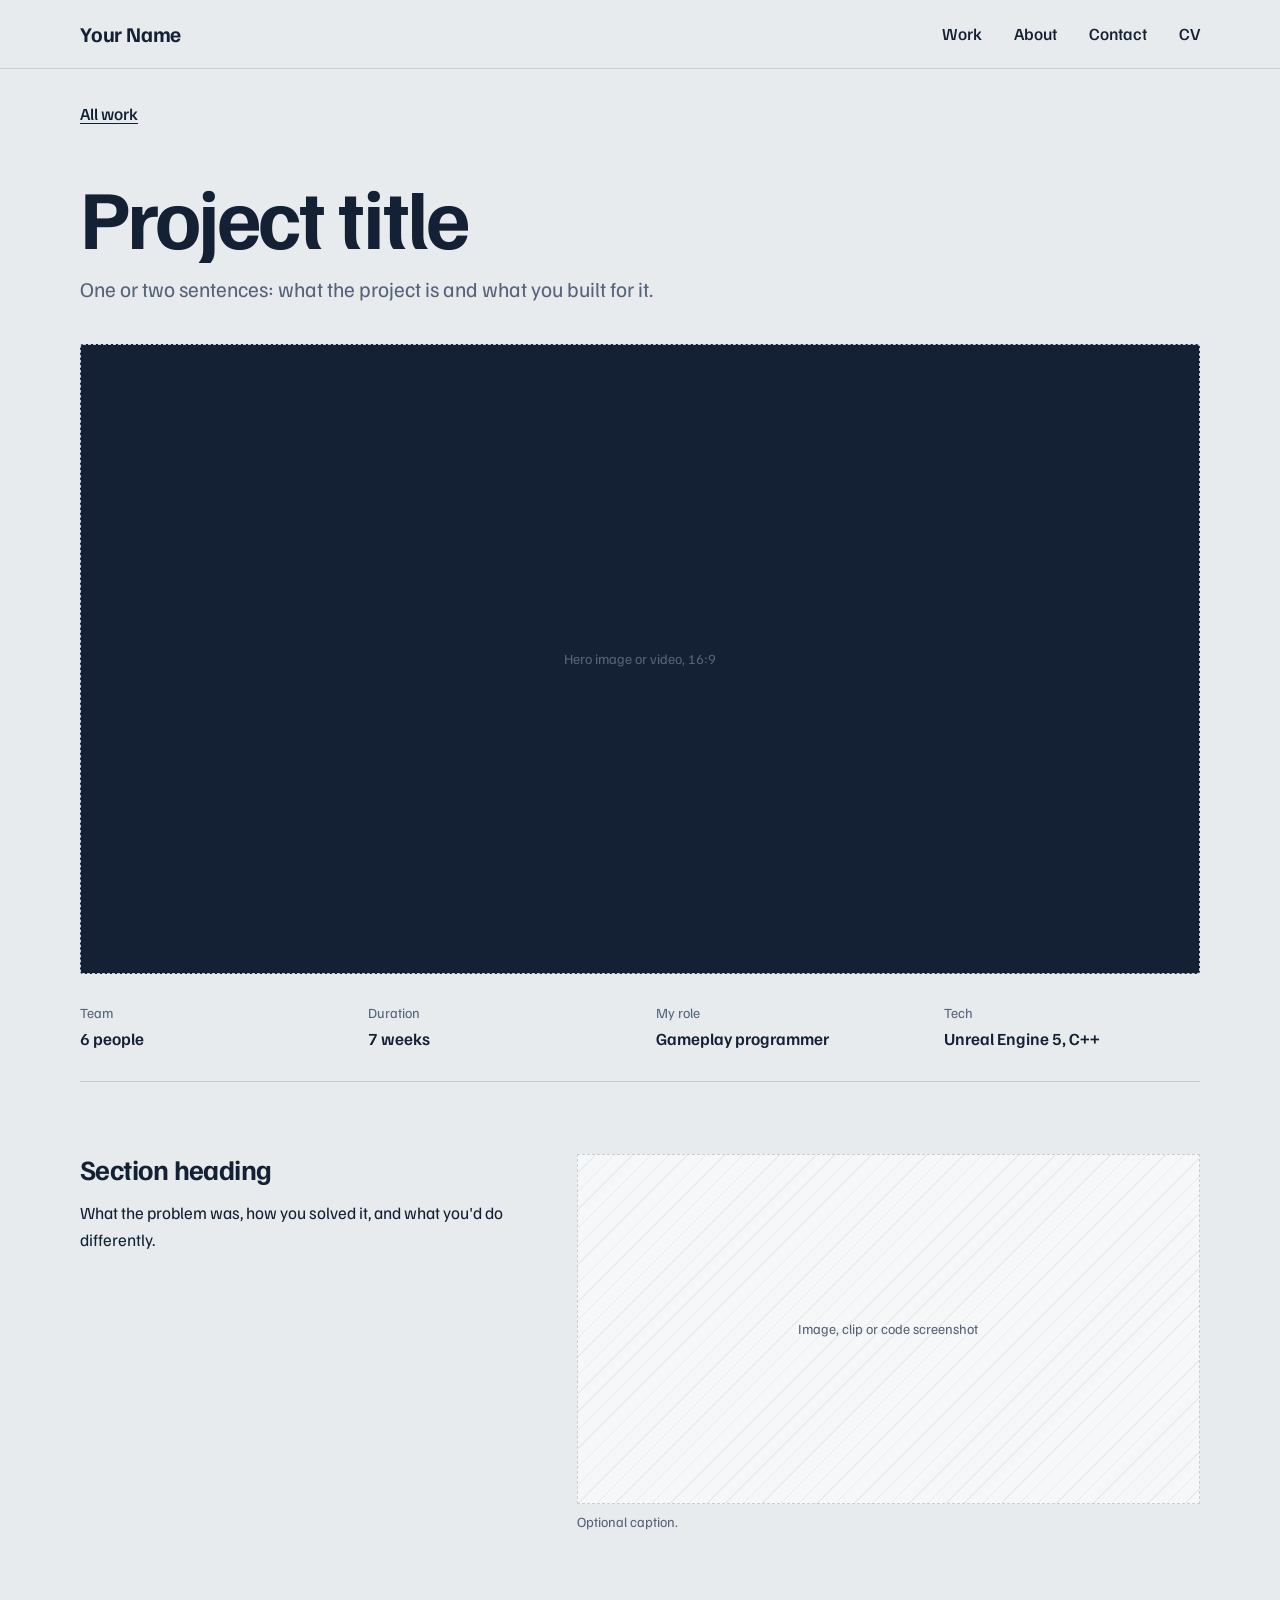
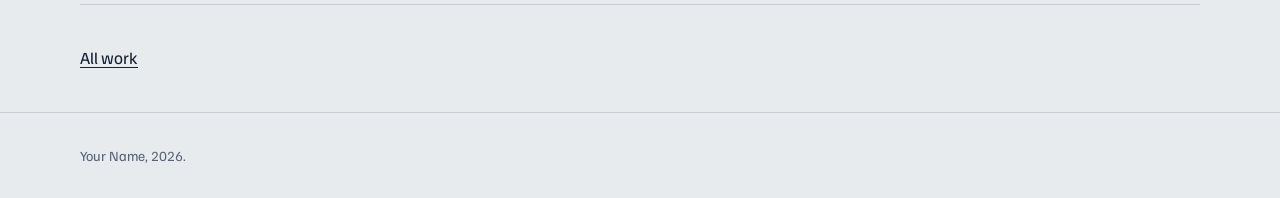
==== projects/_template.html @ 2dd71921 "Added bramble and multiverse of madness pages" ====
<!doctype html>
<html lang="en">
<head>
  <meta charset="utf-8">
  <meta name="viewport" content="width=device-width, initial-scale=1">
  <!--
    HOW TO MAKE A NEW PROJECT PAGE
    1. Copy this file and rename it, e.g. projects/my-game.html
    2. Put its images and clips in media/my-game/
    3. Fill in the text below. Keep 1 to 3 <section class="block"> sections and delete the rest.
       - class="block"       text left, media right
       - class="block flip"  media left, text right
       - class="block full"  full width (good for a video or embed)
    4. Add a card for it in index.html that links here.
  -->
  <title>Project title, Your Name</title>
  <link rel="preconnect" href="https://fonts.googleapis.com">
  <link rel="preconnect" href="https://fonts.gstatic.com" crossorigin>
  <link href="https://fonts.googleapis.com/css2?family=Familjen+Grotesk:wght@400;500;600;700&display=swap" rel="stylesheet">
  <link rel="stylesheet" href="../css/style.css">
</head>
<body>
  <header class="site-header">
    <div class="wrap">
      <a class="site-name" href="../">Your Name</a>
      <nav class="site-nav" aria-label="Main">
        <a href="../#work">Work</a>
        <a href="../#about">About</a>
        <a href="../#contact">Contact</a>
        <a href="../files/cv.pdf">CV</a>
      </nav>
    </div>
  </header>

  <main class="wrap">
    <a class="back" href="../#work">All work</a>

    <header class="project-head">
      <h1>Project title</h1>
      <p class="summary">One or two sentences: what the project is and what you built for it.</p>
    </header>

    <!-- Hero: a video (with a poster image) or just an <img class="hero-media"> -->
    <div class="hero-media media-placeholder">Hero image or video, 16:9</div>

    <dl class="facts">
      <div><dt>Team</dt><dd>6 people</dd></div>
      <div><dt>Duration</dt><dd>7 weeks</dd></div>
      <div><dt>My role</dt><dd>Gameplay programmer</dd></div>
      <div><dt>Tech</dt><dd>Unreal Engine 5, C++</dd></div>
    </dl>

    <section class="block">
      <div class="block-text">
        <h2>Section heading</h2>
        <p>What the problem was, how you solved it, and what you'd do differently.</p>
      </div>
      <div class="block-media">
        <figure>
          <div class="media-placeholder" style="aspect-ratio:16/9">Image, clip or code screenshot</div>
          <figcaption>Optional caption.</figcaption>
        </figure>
      </div>
    </section>

    <nav class="next" aria-label="More projects">
      <a href="../#work">All work</a>
    </nav>
  </main>

  <footer class="site-footer">
    <div class="wrap">Your Name, 2026.</div>
  </footer>
</body>
</html>
---- css/style.css ----
/* ==========================================================
   Portfolio stylesheet
   Colours and fonts live in :root, change them there.
   ========================================================== */

:root {
  --paper: #e7ebee;      /* page background, cool concrete */
  --surface: #f5f7f8;    /* raised panels */
  --ink: #142033;        /* text, deep navy */
  --muted: #56637a;      /* secondary text */
  --line: #c6ced7;       /* hairlines and borders */
  --select: #ff9a1f;     /* editor "selected actor" orange, outlines only */
  --select-ink: #8a4a00; /* orange dark enough to use for text */

  --font: "Familjen Grotesk", system-ui, -apple-system, "Segoe UI", sans-serif;

  --step--1: 0.875rem;
  --step-0: 1.0625rem;
  --step-1: 1.3125rem;
  --step-2: 1.75rem;
  --step-3: clamp(2rem, 4.2vw, 3rem);
  --step-4: clamp(2.6rem, 7vw, 5.25rem);

  --gutter: clamp(1rem, 4vw, 3rem);
  --max: 76rem;
}

*, *::before, *::after { box-sizing: border-box; }

html { scroll-behavior: smooth; }
@media (prefers-reduced-motion: reduce) { html { scroll-behavior: auto; } }

body {
  margin: 0;
  background: var(--paper);
  color: var(--ink);
  font-family: var(--font);
  font-size: var(--step-0);
  line-height: 1.55;
  -webkit-font-smoothing: antialiased;
}

img, video, iframe { display: block; max-width: 100%; }

a { color: inherit; text-decoration-thickness: 1px; text-underline-offset: 0.2em; }
a:hover { text-decoration-color: var(--select); }

:focus-visible {
  outline: 3px solid var(--select);
  outline-offset: 3px;
  border-radius: 2px;
}

.wrap {
  width: 100%;
  max-width: var(--max);
  margin-inline: auto;
  padding-inline: var(--gutter);
}

.skip {
  position: absolute; left: -999px; top: 0;
  background: var(--ink); color: var(--paper); padding: 0.5rem 1rem;
}
.skip:focus { left: 1rem; top: 1rem; z-index: 10; }

/* ---------- Header ---------- */

.site-header {
  border-bottom: 1px solid var(--line);
}
.site-header .wrap {
  display: flex;
  align-items: center;
  justify-content: space-between;
  gap: 1rem;
  min-height: 4.25rem;
  flex-wrap: wrap;
}
.site-name {
  font-weight: 700;
  font-size: var(--step-1);
  letter-spacing: -0.01em;
  text-decoration: none;
}
.site-nav { display: flex; gap: clamp(0.9rem, 2.5vw, 2rem); flex-wrap: wrap; }
.site-nav a { text-decoration: none; font-weight: 500; }
.site-nav a:hover { text-decoration: underline; text-decoration-color: var(--select); }

/* ---------- Buttons ---------- */

.btn {
  display: inline-flex;
  align-items: center;
  gap: 0.5rem;
  padding: 0.7rem 1.2rem;
  border: 1.5px solid var(--ink);
  border-radius: 4px;
  font-weight: 600;
  text-decoration: none;
  line-height: 1.2;
}
.btn-primary { background: var(--ink); color: var(--paper); }
.btn-primary:hover { background: #22324d; }
.btn-ghost:hover { background: var(--surface); }

/* ---------- Intro ---------- */

.intro { padding-block: clamp(3.5rem, 10vw, 7.5rem) clamp(3rem, 7vw, 5rem); }
.intro h1 {
  margin: 0 0 1.5rem;
  font-size: var(--step-4);
  line-height: 0.98;
  letter-spacing: -0.035em;
  font-weight: 700;
  max-width: 14ch;
}
.intro p {
  margin: 0 0 2rem;
  font-size: var(--step-1);
  line-height: 1.45;
  color: var(--muted);
  max-width: 38ch;
}
.intro p strong { color: var(--ink); font-weight: 600; }
.actions { display: flex; gap: 0.75rem; flex-wrap: wrap; }

/* ---------- Section headings ---------- */

.section { padding-block: clamp(3rem, 7vw, 5.5rem); }
.section + .section { border-top: 1px solid var(--line); }
.section-title {
  margin: 0 0 clamp(1.75rem, 4vw, 3rem);
  font-size: var(--step-3);
  line-height: 1.05;
  letter-spacing: -0.025em;
  font-weight: 700;
}

/* ---------- Project list ---------- */

.projects { list-style: none; margin: 0; padding: 0; display: grid; gap: clamp(2.5rem, 6vw, 4.5rem); }

.project {
  position: relative;
  display: grid;
  grid-template-columns: minmax(0, 7fr) minmax(0, 5fr);
  gap: clamp(1.25rem, 3.5vw, 3rem);
  align-items: center;
}

/* The media box gets an editor-style selection outline on hover/focus:
   an orange frame with square handles in the corners. */
.media {
  position: relative;
  aspect-ratio: 16 / 9;
  background: var(--ink);
  border-radius: 3px;
}
.media img, .media video {
  position: absolute; inset: 0;
  width: 100%; height: 100%;
  object-fit: cover;
  border-radius: 3px;
}
.media video { opacity: 0; transition: opacity 0.25s; }
.media.is-playing video { opacity: 1; }

.media::before {
  content: "";
  position: absolute;
  inset: -7px;
  border: 2px solid var(--select);
  border-radius: 2px;
  opacity: 0;
  pointer-events: none;
  z-index: 2;
  /* corner handles */
  background:
    linear-gradient(var(--select), var(--select)) top left / 9px 9px no-repeat,
    linear-gradient(var(--select), var(--select)) top right / 9px 9px no-repeat,
    linear-gradient(var(--select), var(--select)) bottom left / 9px 9px no-repeat,
    linear-gradient(var(--select), var(--select)) bottom right / 9px 9px no-repeat;
}
.project:hover .media::before,
.project:focus-within .media::before { opacity: 1; }

.project-body h3 {
  margin: 0 0 0.6rem;
  font-size: var(--step-2);
  line-height: 1.1;
  letter-spacing: -0.02em;
  font-weight: 700;
}
/* The whole card is clickable through the title link */
.project-body h3 a { text-decoration: none; }
.project-body h3 a::after { content: ""; position: absolute; inset: 0; z-index: 3; }
.project:hover h3 a { text-decoration: underline; text-decoration-color: var(--select); text-decoration-thickness: 2px; }

.meta {
  display: flex;
  flex-wrap: wrap;
  align-items: center;
  gap: 0.4rem 0.9rem;
  margin: 0 0 0.9rem;
  color: var(--muted);
  font-size: var(--step--1);
}
.kind {
  display: inline-block;
  padding: 0.12rem 0.55rem;
  border-radius: 999px;
  font-weight: 600;
  color: var(--ink);
  background: var(--surface);
  border: 1px solid var(--line);
}
.kind-professional { border-color: var(--select); color: var(--select-ink); }

.project-body p { margin: 0 0 1rem; max-width: 46ch; }

.tags { list-style: none; margin: 0; padding: 0; display: flex; flex-wrap: wrap; gap: 0.4rem; }
.tags li {
  font-size: var(--step--1);
  padding: 0.15rem 0.5rem;
  border: 1px solid var(--line);
  border-radius: 3px;
  color: var(--muted);
}

/* Placeholder cards, delete these once you have real projects */
.media-placeholder {
  display: grid; place-items: center;
  background:
    repeating-linear-gradient(135deg, transparent 0 12px, rgba(20,32,51,0.06) 12px 13px),
    var(--surface);
  border: 1px dashed var(--line);
  color: var(--muted);
  font-size: var(--step--1);
}

/* ---------- About ---------- */

.about-grid {
  display: grid;
  grid-template-columns: minmax(0, 7fr) minmax(0, 5fr);
  gap: clamp(2rem, 5vw, 4rem);
}
.about-grid p { margin: 0 0 1.1rem; max-width: 60ch; }
.about-grid .lead { font-size: var(--step-1); line-height: 1.45; }

.skills { margin: 0; display: grid; gap: 1.25rem; }
.skills dt { font-weight: 700; margin-bottom: 0.2rem; }
.skills dd { margin: 0; color: var(--muted); }

/* ---------- Contact ---------- */

.contact-list { list-style: none; margin: 0; padding: 0; display: grid; gap: 0.5rem; }
.contact-list a { font-size: var(--step-2); font-weight: 600; letter-spacing: -0.015em; }

.site-footer {
  border-top: 1px solid var(--line);
  padding-block: 2rem;
  color: var(--muted);
  font-size: var(--step--1);
}

/* ==========================================================
   Project pages
   ========================================================== */

.back { display: inline-block; margin-block: 2rem 0; font-weight: 500; }

.project-head { padding-block: clamp(1.5rem, 4vw, 3rem) clamp(1.5rem, 4vw, 2.5rem); }
.project-head h1 {
  margin: 0 0 1rem;
  font-size: var(--step-4);
  line-height: 0.98;
  letter-spacing: -0.035em;
  max-width: 16ch;
}
.project-head .summary {
  margin: 0;
  font-size: var(--step-1);
  line-height: 1.45;
  color: var(--muted);
  max-width: 50ch;
}

.hero-media {
  aspect-ratio: 16 / 9;
  width: 100%;
  background: var(--ink);
  border-radius: 3px;
  object-fit: cover;
}

.facts {
  display: grid;
  grid-template-columns: repeat(auto-fit, minmax(10rem, 1fr));
  gap: 1.25rem 2rem;
  margin: 0;
  padding-block: 1.75rem;
  border-bottom: 1px solid var(--line);
}
.facts dt { font-size: var(--step--1); color: var(--muted); margin-bottom: 0.15rem; }
.facts dd { margin: 0; font-weight: 600; }

/* A content block: text on one side, media on the other.
   Add class "flip" to put the media on the left. */
.block {
  display: grid;
  grid-template-columns: minmax(0, 5fr) minmax(0, 7fr);
  gap: clamp(1.5rem, 4vw, 3.5rem);
  align-items: start;
  padding-block: clamp(2.5rem, 6vw, 4.5rem);
}
.block + .block { border-top: 1px solid var(--line); }
.block.flip .block-text { order: 2; }
.block.full { grid-template-columns: minmax(0, 1fr); }

.block h2 {
  margin: 0 0 1rem;
  font-size: var(--step-2);
  line-height: 1.1;
  letter-spacing: -0.02em;
}
.block-text p { margin: 0 0 1rem; max-width: 58ch; }
.block-text ul { margin: 0 0 1rem; padding-left: 1.2rem; max-width: 58ch; }
.block-text li { margin-bottom: 0.5rem; }
.block-text li::marker { color: var(--select); }

.block-media { display: grid; gap: 0.75rem; }
.block-media img, .block-media video { width: 100%; border-radius: 3px; }
.block-media figure { margin: 0; }
.block-media figcaption { margin-top: 0.4rem; font-size: var(--step--1); color: var(--muted); }

.embed { position: relative; aspect-ratio: 16 / 9; width: 100%; background: var(--ink); border-radius: 3px; overflow: hidden; }
.embed iframe { position: absolute; inset: 0; width: 100%; height: 100%; border: 0; }

.next {
  display: flex; justify-content: space-between; align-items: center; gap: 1rem; flex-wrap: wrap;
  padding-block: 2.5rem;
  border-top: 1px solid var(--line);
}

/* ---------- Key-art header (a project with a logo) ---------- */
/* The h1 is the game's logo image, laid over a darkened screenshot. */

.keyart {
  position: relative;
  aspect-ratio: 21 / 9;
  margin-top: clamp(1.5rem, 4vw, 3rem);
  border-radius: 3px;
  overflow: hidden;
  background: var(--ink);
  display: grid;
  align-items: end;
}
.keyart > img.keyart-bg {
  position: absolute; inset: 0;
  width: 100%; height: 100%;
  object-fit: cover;
  object-position: 50% 15%; /* move the crop: 0% = top, 100% = bottom */
}
.keyart::after {
  content: "";
  position: absolute; inset: 0;
  background: linear-gradient(to top, rgba(8, 20, 24, 0.85) 0%, rgba(8, 20, 24, 0.35) 55%, rgba(8, 20, 24, 0.1) 100%);
}
.keyart h1 {
  position: relative;
  z-index: 1;
  margin: 0;
  padding: clamp(1rem, 4vw, 2.75rem);
}
.keyart h1 img { width: clamp(13rem, 38vw, 28rem); height: auto; }
.keyart + .project-head { padding-top: clamp(1.25rem, 3vw, 2rem); }

/* Portrait art (box covers, posters) shouldn't fill a whole column */
.block-media .portrait { max-width: 22rem; }

/* ---------- Gallery ---------- */

.gallery {
  list-style: none;
  margin: 1.5rem 0 0;
  padding: 0;
  display: grid;
  grid-template-columns: repeat(auto-fill, minmax(min(100%, 18rem), 1fr));
  gap: 0.75rem;
}
.gallery a {
  position: relative;
  display: block;
  aspect-ratio: 16 / 9;
  border-radius: 3px;
  background: var(--ink);
}
.gallery img {
  width: 100%; height: 100%;
  object-fit: cover;
  border-radius: 3px;
}
/* same selection outline as the project cards */
.gallery a::before {
  content: "";
  position: absolute;
  inset: -5px;
  border: 2px solid var(--select);
  border-radius: 2px;
  opacity: 0;
  pointer-events: none;
}
.gallery a:hover::before { opacity: 1; }
.gallery a:focus-visible { outline: none; }
.gallery a:focus-visible::before { opacity: 1; }
.gallery .media-placeholder { aspect-ratio: 16 / 9; display: grid; place-items: center; border-radius: 3px; }

/* ---------- Lightbox ---------- */

.lightbox {
  width: 100vw; height: 100vh;
  max-width: none; max-height: none;
  margin: 0; padding: 0;
  border: 0;
  background: #0c1320;
  color: #fff;
}
.lightbox::backdrop { background: transparent; }
.lightbox[open] {
  display: grid;
  grid-template-rows: auto 1fr auto;
}
.lightbox-bar {
  display: flex; justify-content: space-between; align-items: center;
  padding: 0.75rem 1rem;
  font-size: var(--step--1);
  color: #c5cedb;
}
.lightbox-stage {
  display: grid; place-items: center;
  min-height: 0;
  padding: 0 clamp(0.5rem, 6vw, 5rem);
  position: relative;
}
.lightbox-stage img {
  max-width: 100%;
  max-height: calc(100vh - 8rem);
  object-fit: contain;
  border-radius: 2px;
}
.lightbox-caption { margin: 0; padding: 0.75rem 1rem 1.25rem; text-align: center; color: #c5cedb; font-size: var(--step--1); min-height: 1.5em; }
.lightbox button {
  font: inherit;
  color: #fff;
  background: rgba(255, 255, 255, 0.08);
  border: 1px solid rgba(255, 255, 255, 0.25);
  border-radius: 4px;
  padding: 0.45rem 0.85rem;
  cursor: pointer;
}
.lightbox button:hover { background: rgba(255, 255, 255, 0.16); }
.lightbox .nav {
  position: absolute; top: 50%; transform: translateY(-50%);
  width: 2.75rem; height: 2.75rem; padding: 0;
  font-size: 1.4rem; line-height: 1;
}
.lightbox .prev { left: 0.75rem; }
.lightbox .next-img { right: 0.75rem; }

/* ---------- Small screens ---------- */

@media (max-width: 760px) {
  .project, .about-grid, .block { grid-template-columns: minmax(0, 1fr); }
  .block.flip .block-text { order: 0; }
  .media::before { inset: -5px; }
  .keyart { aspect-ratio: 4 / 3; }
  .lightbox .nav { top: auto; bottom: -3.25rem; transform: none; }
}
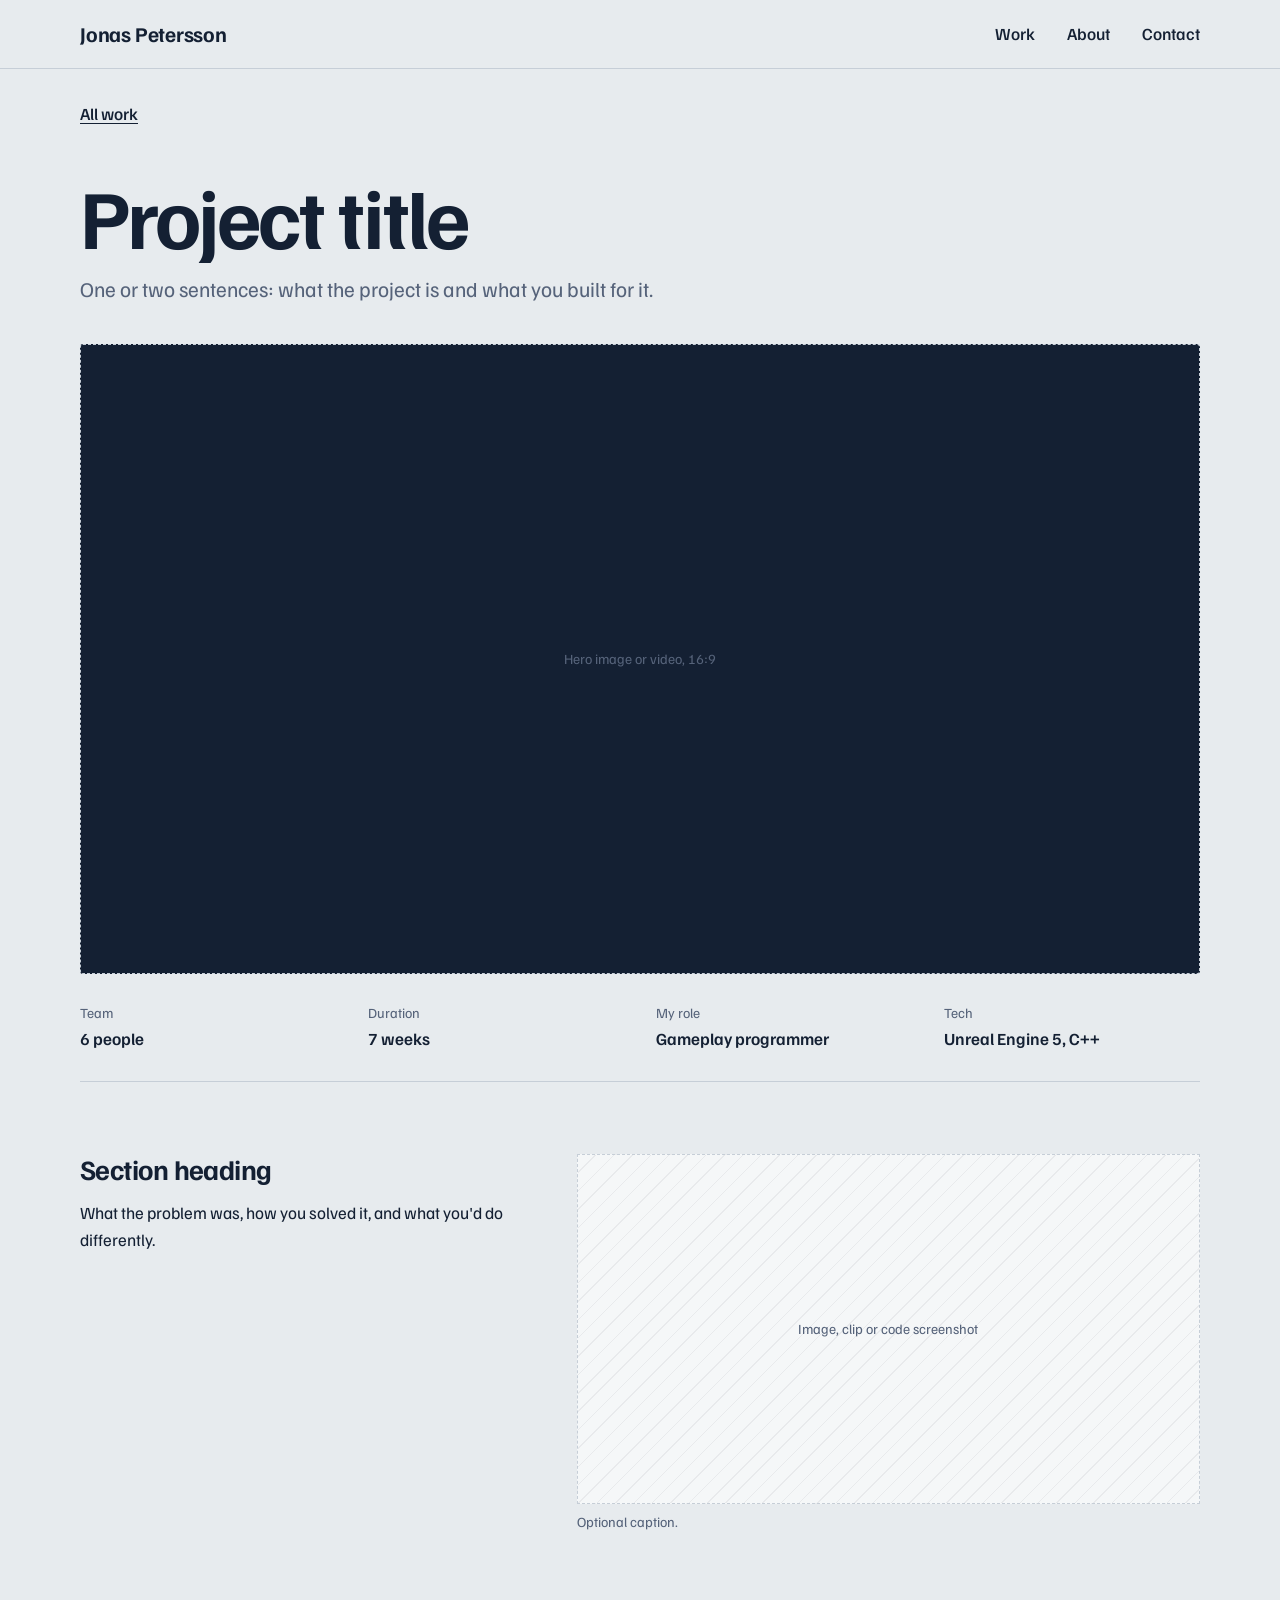
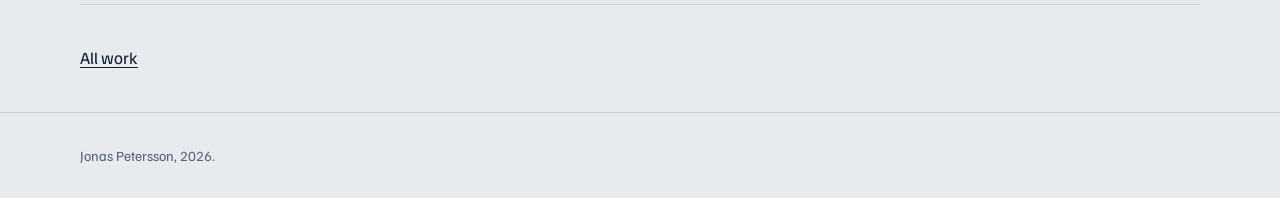
==== commit 1a9c4e0a: "Updated info" ====
--- a/projects/_template.html
+++ b/projects/_template.html
@@ -13,7 +13,7 @@
        - class="block full"  full width (good for a video or embed)
     4. Add a card for it in index.html that links here.
   -->
-  <title>Project title, Your Name</title>
+  <title>Project title, Jonas Petersson</title>
   <link rel="preconnect" href="https://fonts.googleapis.com">
   <link rel="preconnect" href="https://fonts.gstatic.com" crossorigin>
   <link href="https://fonts.googleapis.com/css2?family=Familjen+Grotesk:wght@400;500;600;700&display=swap" rel="stylesheet">
@@ -22,12 +22,11 @@
 <body>
   <header class="site-header">
     <div class="wrap">
-      <a class="site-name" href="../">Your Name</a>
+      <a class="site-name" href="../">Jonas Petersson</a>
       <nav class="site-nav" aria-label="Main">
         <a href="../#work">Work</a>
         <a href="../#about">About</a>
         <a href="../#contact">Contact</a>
-        <a href="../files/cv.pdf">CV</a>
       </nav>
     </div>
   </header>
@@ -69,7 +68,7 @@
   </main>
 
   <footer class="site-footer">
-    <div class="wrap">Your Name, 2026.</div>
+    <div class="wrap">Jonas Petersson, 2026.</div>
   </footer>
 </body>
 </html>
--- a/css/style.css
+++ b/css/style.css
@@ -249,7 +249,7 @@
 .about-grid p { margin: 0 0 1.1rem; max-width: 60ch; }
 .about-grid .lead { font-size: var(--step-1); line-height: 1.45; }
 
-.skills { margin: 0; display: grid; gap: 1.25rem; }
+.skills { margin: 0; display: grid; gap: 1.25rem; align-content: start; }
 .skills dt { font-weight: 700; margin-bottom: 0.2rem; }
 .skills dd { margin: 0; color: var(--muted); }
 
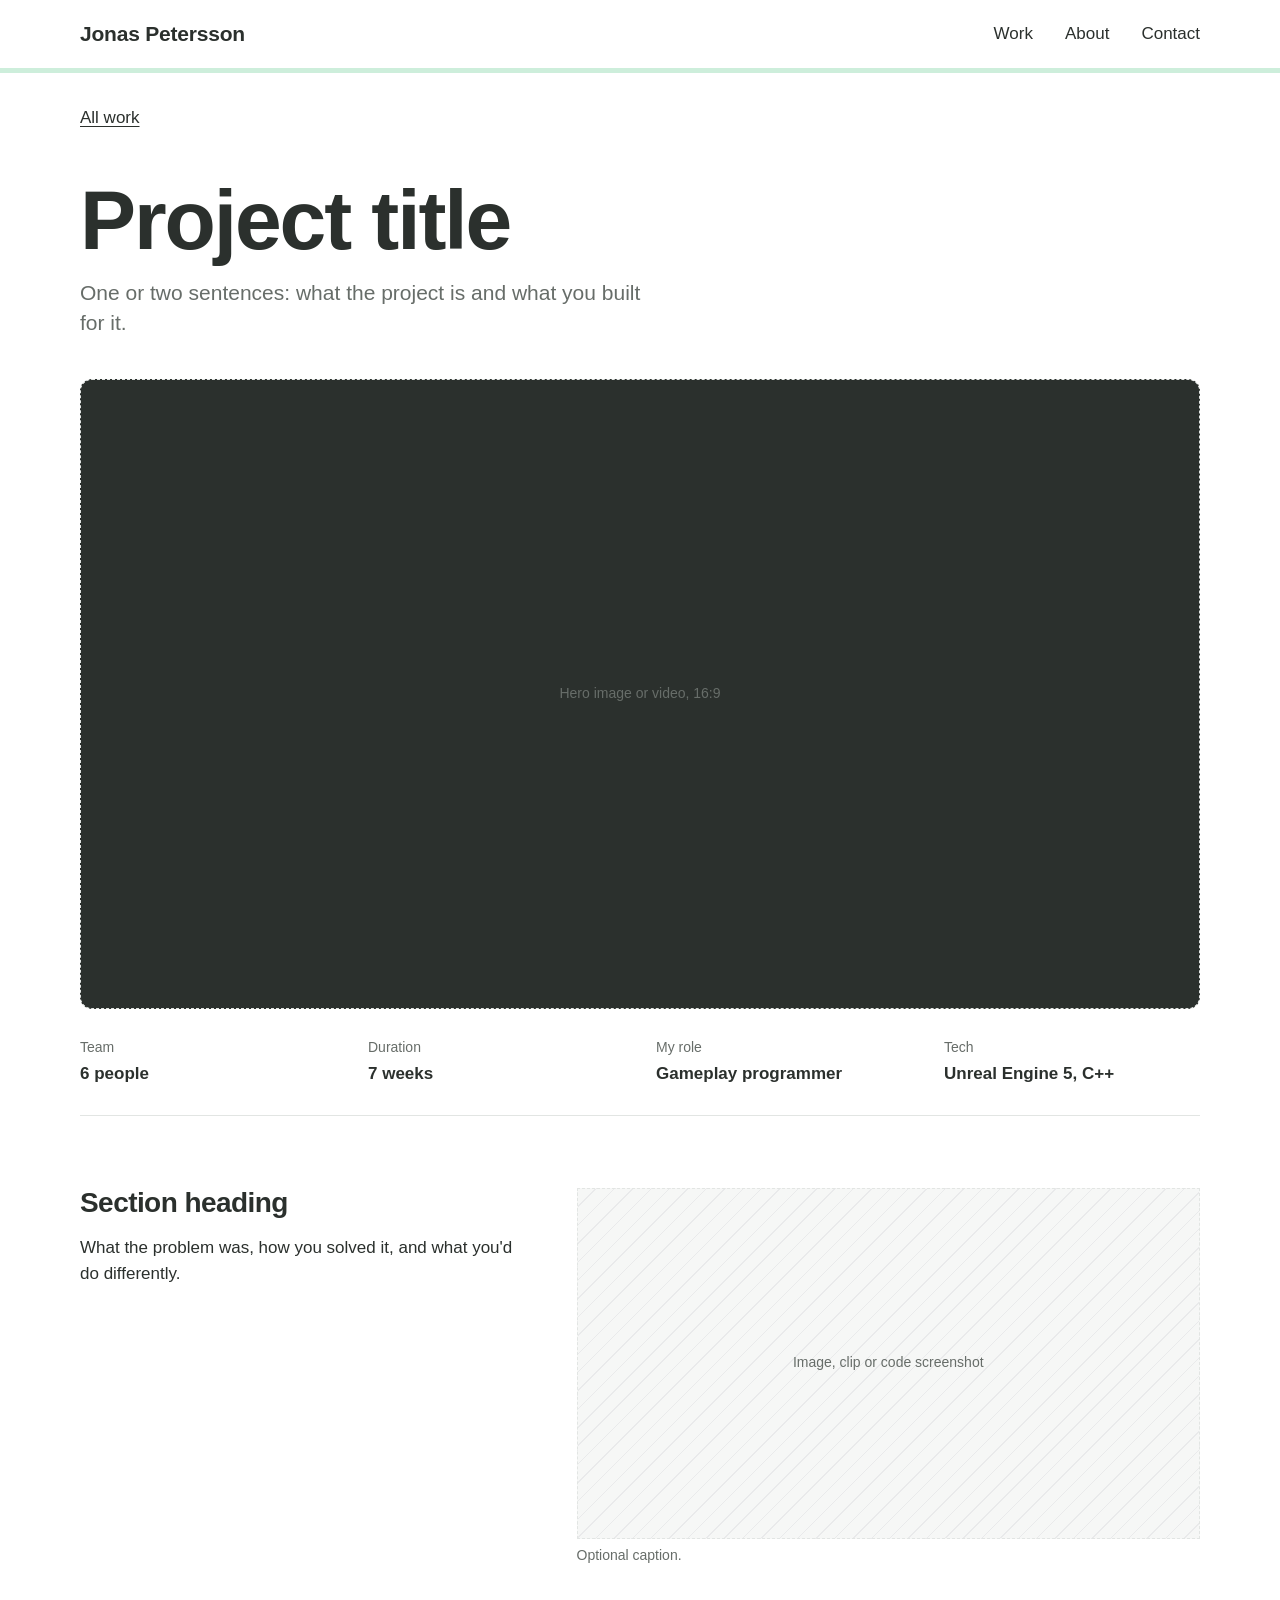
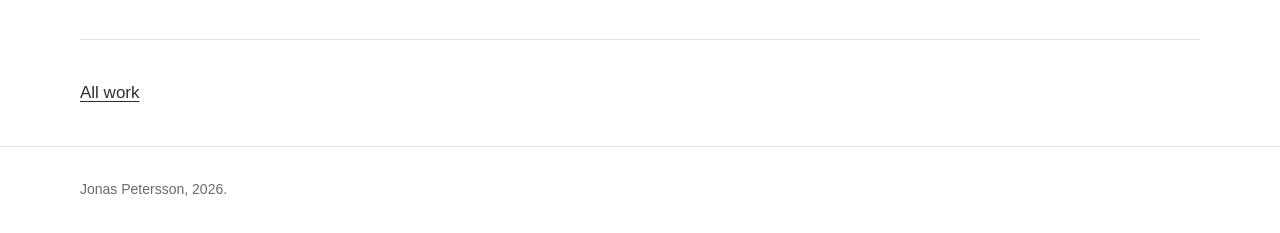
==== commit 6e250562: "layout rework" ====
--- a/projects/_template.html
+++ b/projects/_template.html
@@ -14,9 +14,6 @@
     4. Add a card for it in index.html that links here.
   -->
   <title>Project title, Jonas Petersson</title>
-  <link rel="preconnect" href="https://fonts.googleapis.com">
-  <link rel="preconnect" href="https://fonts.gstatic.com" crossorigin>
-  <link href="https://fonts.googleapis.com/css2?family=Familjen+Grotesk:wght@400;500;600;700&display=swap" rel="stylesheet">
   <link rel="stylesheet" href="../css/style.css">
 </head>
 <body>
--- a/css/style.css
+++ b/css/style.css
@@ -4,15 +4,26 @@
    ========================================================== */
 
 :root {
-  --paper: #e7ebee;      /* page background, cool concrete */
-  --surface: #f5f7f8;    /* raised panels */
-  --ink: #142033;        /* text, deep navy */
-  --muted: #56637a;      /* secondary text */
-  --line: #c6ced7;       /* hairlines and borders */
-  --select: #ff9a1f;     /* editor "selected actor" orange, outlines only */
-  --select-ink: #8a4a00; /* orange dark enough to use for text */
-
-  --font: "Familjen Grotesk", system-ui, -apple-system, "Segoe UI", sans-serif;
+  /* Greys */
+  --paper: #ffffff;      /* page background */
+  --surface: #f6f7f6;    /* light grey panels (About, tags) */
+  --ink: #2b302d;        /* text, warm charcoal grey */
+  --muted: #676d69;      /* secondary text */
+  --line: #e2e5e3;       /* hairlines and borders */
+
+  /* Pastel green, the one accent colour */
+  --green: #cdeedb;      /* tags, header stripe, buttons */
+  --green-hover: #b8e5cb;/* button hover */
+  --green-wash: #eef9f2; /* hover background on project cards */
+  --green-deep: #3d9a69; /* underlines, list dots, focus ring (dark enough to see on white) */
+
+  --radius: 12px;        /* images */
+  --radius-lg: 18px;     /* project cards */
+  --shadow: 0 1px 2px rgba(30, 40, 35, 0.06), 0 4px 16px rgba(30, 40, 35, 0.06);
+  --shadow-hover: 0 2px 4px rgba(30, 40, 35, 0.06), 0 14px 32px rgba(30, 40, 35, 0.12);
+  --radius-sm: 8px;      /* buttons */
+
+  --font: Arial, "Helvetica Neue", Helvetica, sans-serif;
 
   --step--1: 0.875rem;
   --step-0: 1.0625rem;
@@ -43,12 +54,12 @@
 img, video, iframe { display: block; max-width: 100%; }
 
 a { color: inherit; text-decoration-thickness: 1px; text-underline-offset: 0.2em; }
-a:hover { text-decoration-color: var(--select); }
+a:hover { text-decoration-color: var(--green-deep); }
 
 :focus-visible {
-  outline: 3px solid var(--select);
+  outline: 3px solid var(--green-deep);
   outline-offset: 3px;
-  border-radius: 2px;
+  border-radius: 4px;
 }
 
 .wrap {
@@ -67,7 +78,7 @@
 /* ---------- Header ---------- */
 
 .site-header {
-  border-bottom: 1px solid var(--line);
+  border-bottom: 5px solid var(--green);
 }
 .site-header .wrap {
   display: flex;
@@ -85,7 +96,7 @@
 }
 .site-nav { display: flex; gap: clamp(0.9rem, 2.5vw, 2rem); flex-wrap: wrap; }
 .site-nav a { text-decoration: none; font-weight: 500; }
-.site-nav a:hover { text-decoration: underline; text-decoration-color: var(--select); }
+.site-nav a:hover { text-decoration: underline; text-decoration-color: var(--green-deep); text-decoration-thickness: 2px; }
 
 /* ---------- Buttons ---------- */
 
@@ -94,14 +105,14 @@
   align-items: center;
   gap: 0.5rem;
   padding: 0.7rem 1.2rem;
-  border: 1.5px solid var(--ink);
-  border-radius: 4px;
+  border: 1.5px solid var(--line);
+  border-radius: var(--radius-sm);
   font-weight: 600;
   text-decoration: none;
   line-height: 1.2;
 }
-.btn-primary { background: var(--ink); color: var(--paper); }
-.btn-primary:hover { background: #22324d; }
+.btn-primary { background: var(--green); border-color: var(--green); color: var(--ink); }
+.btn-primary:hover { background: var(--green-hover); border-color: var(--green-hover); }
 .btn-ghost:hover { background: var(--surface); }
 
 /* ---------- Intro ---------- */
@@ -111,16 +122,16 @@
   margin: 0 0 1.5rem;
   font-size: var(--step-4);
   line-height: 0.98;
-  letter-spacing: -0.035em;
+  letter-spacing: -0.025em;
   font-weight: 700;
-  max-width: 14ch;
+  max-width: 17ch;
 }
 .intro p {
   margin: 0 0 2rem;
   font-size: var(--step-1);
   line-height: 1.45;
   color: var(--muted);
-  max-width: 38ch;
+  max-width: 44ch;
 }
 .intro p strong { color: var(--ink); font-weight: 600; }
 .actions { display: flex; gap: 0.75rem; flex-wrap: wrap; }
@@ -137,65 +148,142 @@
   font-weight: 700;
 }
 
-/* ---------- Project list ---------- */
-
-.projects { list-style: none; margin: 0; padding: 0; display: grid; gap: clamp(2.5rem, 6vw, 4.5rem); }
-
-.project {
+/* ---------- Work: featured project + tiles ---------- */
+
+.work { background: var(--surface); }
+
+/* Shared card look: white, rounded, soft shadow. Lifts a little on hover. */
+.feature, .tile {
   position: relative;
-  display: grid;
-  grid-template-columns: minmax(0, 7fr) minmax(0, 5fr);
-  gap: clamp(1.25rem, 3.5vw, 3rem);
-  align-items: center;
-}
-
-/* The media box gets an editor-style selection outline on hover/focus:
-   an orange frame with square handles in the corners. */
+  background: var(--paper);
+  border-radius: var(--radius-lg);
+  overflow: hidden;
+  box-shadow: var(--shadow);
+  transition: transform 0.25s ease, box-shadow 0.25s ease, background-color 0.25s ease;
+}
+.feature:hover, .feature:focus-within,
+.tile:hover, .tile:focus-within {
+  transform: translateY(-4px);
+  box-shadow: var(--shadow-hover);
+  background: var(--green-wash);
+}
+
 .media {
   position: relative;
   aspect-ratio: 16 / 9;
   background: var(--ink);
-  border-radius: 3px;
+  overflow: hidden;
 }
 .media img, .media video {
   position: absolute; inset: 0;
   width: 100%; height: 100%;
   object-fit: cover;
-  border-radius: 3px;
-}
-.media video { opacity: 0; transition: opacity 0.25s; }
+  transition: transform 0.4s ease;
+}
+.media video { opacity: 0; transition: opacity 0.3s, transform 0.4s ease; }
 .media.is-playing video { opacity: 1; }
-
-.media::before {
-  content: "";
-  position: absolute;
-  inset: -7px;
-  border: 2px solid var(--select);
-  border-radius: 2px;
-  opacity: 0;
-  pointer-events: none;
-  z-index: 2;
-  /* corner handles */
+.feature:hover .media img, .feature:hover .media video,
+.tile:hover .media img, .tile:hover .media video { transform: scale(1.04); }
+
+/* The whole card is clickable through the title link */
+.feature h3 a, .tile h3 a { text-decoration: none; }
+.feature h3 a::after, .tile h3 a::after { content: ""; position: absolute; inset: 0; z-index: 3; }
+.feature h3 a:focus-visible, .tile h3 a:focus-visible { outline: none; }
+.feature:has(h3 a:focus-visible), .tile:has(h3 a:focus-visible) { outline: 3px solid var(--green-deep); outline-offset: 3px; }
+.feature:hover h3 a, .feature:focus-within h3 a,
+.tile:hover h3 a, .tile:focus-within h3 a {
+  text-decoration: underline;
+  text-decoration-color: var(--green-deep);
+  text-decoration-thickness: 3px;
+  text-underline-offset: 0.18em;
+}
+
+/* Featured project: big picture, info underneath */
+.feature .media { aspect-ratio: 21 / 9; }
+.feature-body {
+  display: grid;
+  grid-template-columns: minmax(0, 8fr) minmax(0, 4fr);
+  gap: 1.5rem 3rem;
+  align-items: end;
+  padding: clamp(1.25rem, 3vw, 2.25rem);
+}
+.feature h3 {
+  margin: 0 0 0.6rem;
+  font-size: var(--step-3);
+  line-height: 1.05;
+  letter-spacing: -0.02em;
+}
+.feature-text p { margin: 0; max-width: 56ch; }
+.feature-side { display: grid; gap: 1.1rem; justify-items: end; }
+.feature-side .tags { justify-content: flex-end; }
+
+.more-title { margin-top: clamp(3rem, 7vw, 4.5rem); font-size: var(--step-2); }
+
+/* Smaller project tiles */
+.tiles {
+  list-style: none; margin: 0; padding: 0;
+  display: grid;
+  grid-template-columns: repeat(auto-fill, minmax(min(100%, 20rem), 1fr));
+  gap: clamp(1rem, 2.5vw, 1.75rem);
+}
+.tile { display: flex; flex-direction: column; }
+.tile-body { padding: 1rem 1.15rem 1.25rem; order: 2; }
+.tile h3 { margin: 0; font-size: var(--step-1); line-height: 1.2; letter-spacing: -0.01em; }
+.tile .meta { margin-bottom: 0.55rem; }
+
+/* Tile description. On phones it's just shown under the title... */
+.tile-info { order: 3; padding: 0 1.15rem 1.25rem; }
+.tile-info p { margin: 0 0 0.75rem; font-size: var(--step--1); line-height: 1.5; }
+
+/* ...on devices with a mouse it slides up over the picture on hover. */
+@media (hover: hover) {
+  .tile-info {
+    position: absolute;
+    left: 0; right: 0; bottom: auto;
+    top: 0;
+    aspect-ratio: 16 / 9;
+    padding: 0;
+    display: flex;
+    align-items: flex-end;
+    pointer-events: none;
+    overflow: hidden;      /* keeps the hidden panel out of sight */
+    z-index: 2;
+  }
+  .tile-info-panel {
+    width: 100%;
+    padding: 0.9rem 1.15rem 1rem;
+    background: rgba(255, 255, 255, 0.95);
+    transform: translateY(101%);
+    transition: transform 0.3s ease;
+  }
+  .tile:hover .tile-info-panel, .tile:focus-within .tile-info-panel { transform: translateY(0); }
+}
+
+/* "Coming soon" tiles: no picture yet, just the name on soft green */
+.media-soon {
+  display: grid;
+  place-items: center;
   background:
-    linear-gradient(var(--select), var(--select)) top left / 9px 9px no-repeat,
-    linear-gradient(var(--select), var(--select)) top right / 9px 9px no-repeat,
-    linear-gradient(var(--select), var(--select)) bottom left / 9px 9px no-repeat,
-    linear-gradient(var(--select), var(--select)) bottom right / 9px 9px no-repeat;
-}
-.project:hover .media::before,
-.project:focus-within .media::before { opacity: 1; }
-
-.project-body h3 {
-  margin: 0 0 0.6rem;
-  font-size: var(--step-2);
-  line-height: 1.1;
+    repeating-linear-gradient(135deg, transparent 0 14px, rgba(61, 154, 105, 0.07) 14px 15px),
+    var(--green-wash);
+}
+.media-soon span {
+  font-size: clamp(1.6rem, 3vw, 2.2rem);
+  font-weight: 700;
   letter-spacing: -0.02em;
-  font-weight: 700;
-}
-/* The whole card is clickable through the title link */
-.project-body h3 a { text-decoration: none; }
-.project-body h3 a::after { content: ""; position: absolute; inset: 0; z-index: 3; }
-.project:hover h3 a { text-decoration: underline; text-decoration-color: var(--select); text-decoration-thickness: 2px; }
+  color: #9fcdb3;
+  transition: transform 0.4s ease;
+}
+.tile-soon:hover .media-soon span { transform: scale(1.04); }
+.tile-soon h3 { color: var(--muted); }
+.kind-soon { background: var(--paper); color: var(--muted); border-style: dashed; }
+
+@media (prefers-reduced-motion: reduce) {
+  .feature, .tile, .media img, .media video, .tile-info-panel { transition: none; }
+  .feature:hover, .tile:hover, .feature:focus-within, .tile:focus-within { transform: none; }
+  .feature:hover .media img, .feature:hover .media video,
+  .tile:hover .media img, .tile:hover .media video { transform: none; }
+}
 
 .meta {
   display: flex;
@@ -208,25 +296,27 @@
 }
 .kind {
   display: inline-block;
-  padding: 0.12rem 0.55rem;
+  padding: 0.12rem 0.6rem;
   border-radius: 999px;
-  font-weight: 600;
+  font-weight: 700;
   color: var(--ink);
   background: var(--surface);
   border: 1px solid var(--line);
 }
-.kind-professional { border-color: var(--select); color: var(--select-ink); }
-
-.project-body p { margin: 0 0 1rem; max-width: 46ch; }
+/* Tag colours: Professional = pastel green, Student = light grey, Personal = white */
+.kind-professional { background: var(--green); border-color: var(--green); }
+.kind-student { background: #e9ecea; border-color: #e9ecea; }
+.kind-personal { background: var(--paper); }
 
 .tags { list-style: none; margin: 0; padding: 0; display: flex; flex-wrap: wrap; gap: 0.4rem; }
 .tags li {
   font-size: var(--step--1);
-  padding: 0.15rem 0.5rem;
-  border: 1px solid var(--line);
-  border-radius: 3px;
+  padding: 0.15rem 0.6rem;
+  border-radius: 999px;
+  background: var(--surface);
   color: var(--muted);
 }
+.work .tags li { background: #eef0ef; }
 
 /* Placeholder cards, delete these once you have real projects */
 .media-placeholder {
@@ -276,7 +366,7 @@
   margin: 0 0 1rem;
   font-size: var(--step-4);
   line-height: 0.98;
-  letter-spacing: -0.035em;
+  letter-spacing: -0.025em;
   max-width: 16ch;
 }
 .project-head .summary {
@@ -291,7 +381,7 @@
   aspect-ratio: 16 / 9;
   width: 100%;
   background: var(--ink);
-  border-radius: 3px;
+  border-radius: var(--radius);
   object-fit: cover;
 }
 
@@ -328,14 +418,14 @@
 .block-text p { margin: 0 0 1rem; max-width: 58ch; }
 .block-text ul { margin: 0 0 1rem; padding-left: 1.2rem; max-width: 58ch; }
 .block-text li { margin-bottom: 0.5rem; }
-.block-text li::marker { color: var(--select); }
+.block-text li::marker { color: var(--green-deep); }
 
 .block-media { display: grid; gap: 0.75rem; }
-.block-media img, .block-media video { width: 100%; border-radius: 3px; }
+.block-media img, .block-media video { width: 100%; border-radius: var(--radius); }
 .block-media figure { margin: 0; }
 .block-media figcaption { margin-top: 0.4rem; font-size: var(--step--1); color: var(--muted); }
 
-.embed { position: relative; aspect-ratio: 16 / 9; width: 100%; background: var(--ink); border-radius: 3px; overflow: hidden; }
+.embed { position: relative; aspect-ratio: 16 / 9; width: 100%; background: var(--ink); border-radius: var(--radius); overflow: hidden; }
 .embed iframe { position: absolute; inset: 0; width: 100%; height: 100%; border: 0; }
 
 .next {
@@ -351,7 +441,7 @@
   position: relative;
   aspect-ratio: 21 / 9;
   margin-top: clamp(1.5rem, 4vw, 3rem);
-  border-radius: 3px;
+  border-radius: var(--radius);
   overflow: hidden;
   background: var(--ink);
   display: grid;
@@ -394,28 +484,22 @@
   position: relative;
   display: block;
   aspect-ratio: 16 / 9;
-  border-radius: 3px;
+  border-radius: var(--radius);
   background: var(--ink);
+  overflow: hidden;
+  box-shadow: 0 0 0 0 var(--green);
+  transition: box-shadow 0.25s ease;
 }
 .gallery img {
   width: 100%; height: 100%;
   object-fit: cover;
-  border-radius: 3px;
-}
-/* same selection outline as the project cards */
-.gallery a::before {
-  content: "";
-  position: absolute;
-  inset: -5px;
-  border: 2px solid var(--select);
-  border-radius: 2px;
-  opacity: 0;
-  pointer-events: none;
-}
-.gallery a:hover::before { opacity: 1; }
-.gallery a:focus-visible { outline: none; }
-.gallery a:focus-visible::before { opacity: 1; }
-.gallery .media-placeholder { aspect-ratio: 16 / 9; display: grid; place-items: center; border-radius: 3px; }
+  transition: transform 0.4s ease;
+}
+/* soft wash on hover: a pastel green ring and a slight zoom */
+.gallery a:hover { box-shadow: 0 0 0 5px var(--green); }
+.gallery a:hover img { transform: scale(1.04); }
+@media (prefers-reduced-motion: reduce) { .gallery a:hover img { transform: none; } }
+.gallery .media-placeholder { aspect-ratio: 16 / 9; display: grid; place-items: center; border-radius: var(--radius); }
 
 /* ---------- Lightbox ---------- */
 
@@ -424,7 +508,7 @@
   max-width: none; max-height: none;
   margin: 0; padding: 0;
   border: 0;
-  background: #0c1320;
+  background: #1d211f;
   color: #fff;
 }
 .lightbox::backdrop { background: transparent; }
@@ -472,9 +556,11 @@
 /* ---------- Small screens ---------- */
 
 @media (max-width: 760px) {
-  .project, .about-grid, .block { grid-template-columns: minmax(0, 1fr); }
+  .about-grid, .block, .feature-body { grid-template-columns: minmax(0, 1fr); }
+  .feature .media { aspect-ratio: 16 / 9; }
+  .feature-side { justify-items: start; }
+  .feature-side .tags { justify-content: flex-start; }
   .block.flip .block-text { order: 0; }
-  .media::before { inset: -5px; }
   .keyart { aspect-ratio: 4 / 3; }
   .lightbox .nav { top: auto; bottom: -3.25rem; transform: none; }
 }
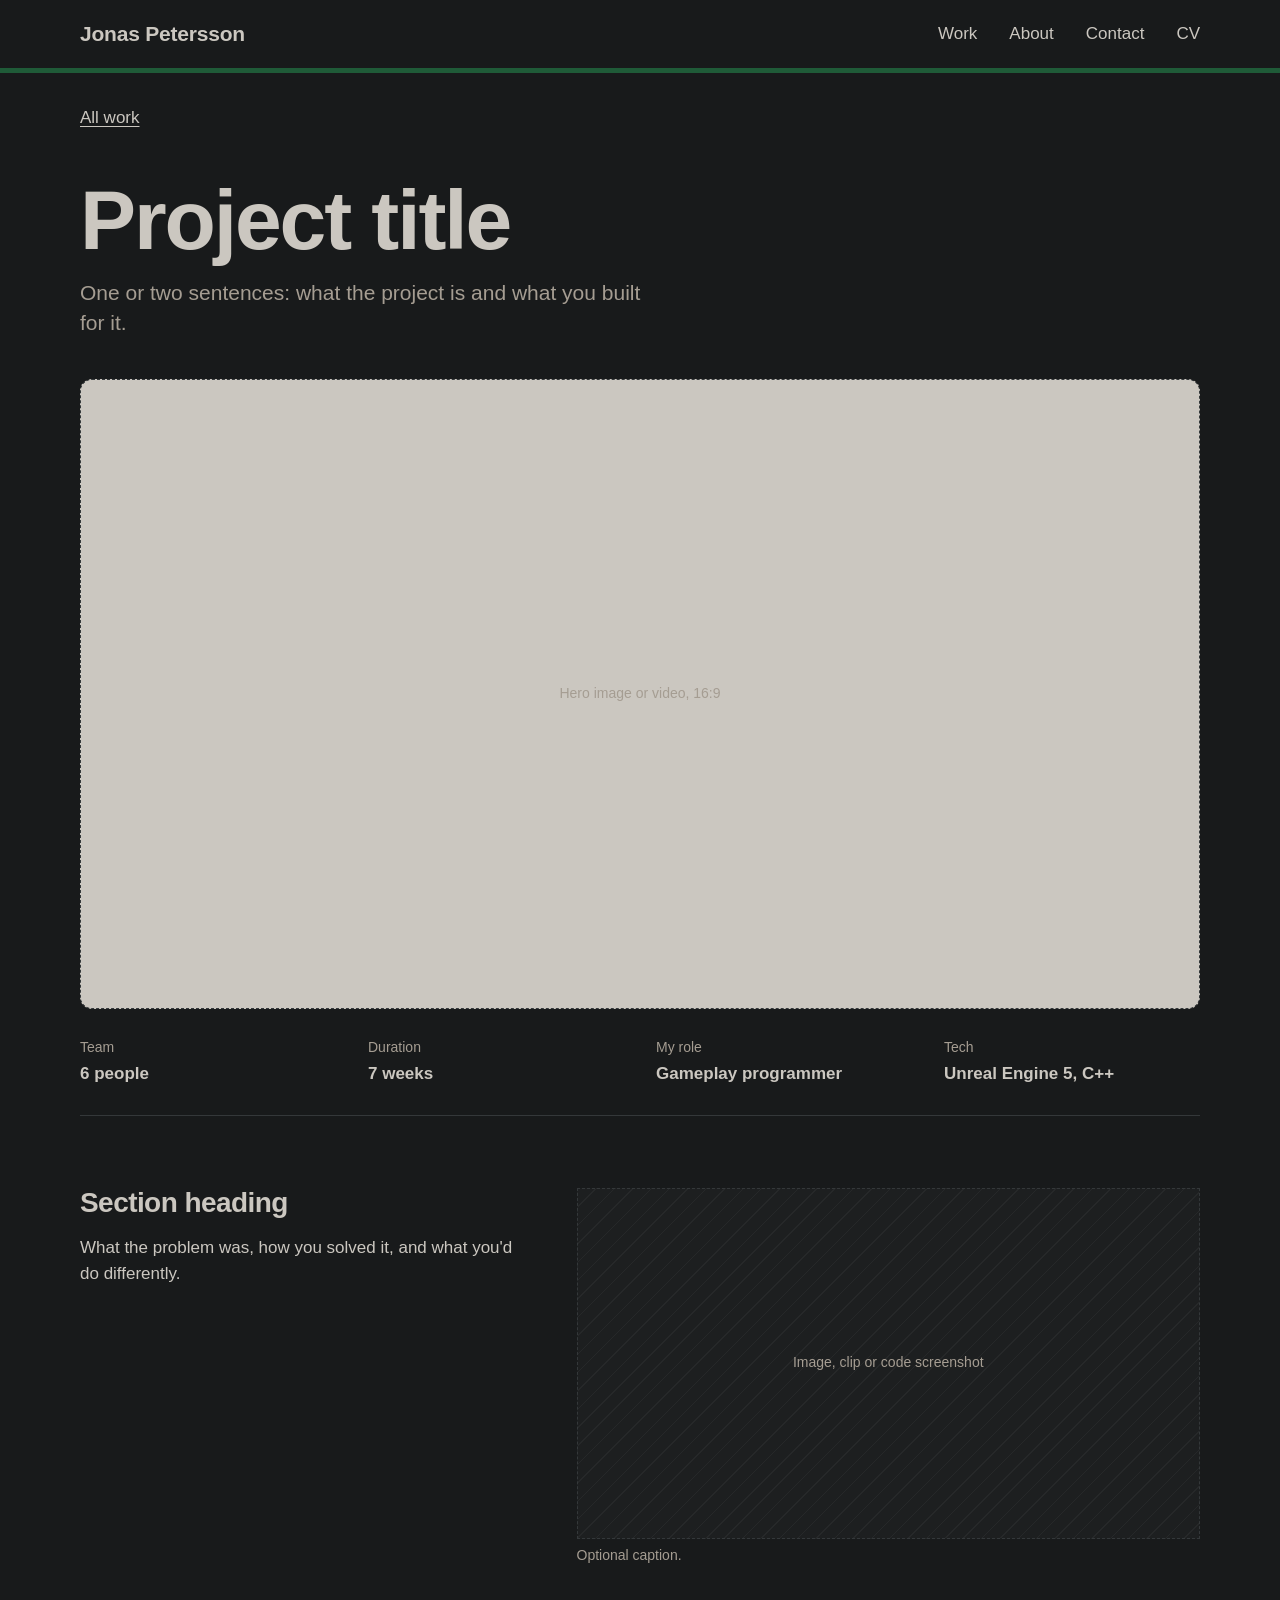
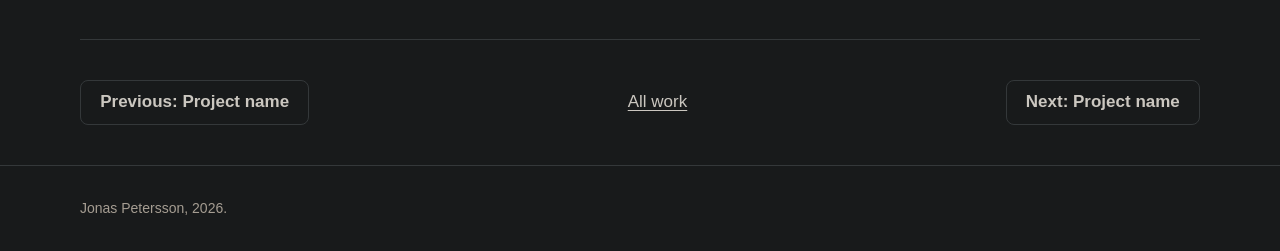
==== commit 10b3c479: "darkmode and other stuff" ====
--- a/projects/_template.html
+++ b/projects/_template.html
@@ -11,7 +11,9 @@
        - class="block"       text left, media right
        - class="block flip"  media left, text right
        - class="block full"  full width (good for a video or embed)
-    4. Add a card for it in index.html that links here.
+    4. Add a tile for it in index.html that links here.
+    5. Update the Previous / Next links at the bottom, and on the pages either side of it.
+    The full guide is the "Editing your portfolio site" doc.
   -->
   <title>Project title, Jonas Petersson</title>
   <link rel="stylesheet" href="../css/style.css">
@@ -24,6 +26,7 @@
         <a href="../#work">Work</a>
         <a href="../#about">About</a>
         <a href="../#contact">Contact</a>
+        <a href="../files/cv.pdf">CV</a>
       </nav>
     </div>
   </header>
@@ -36,7 +39,9 @@
       <p class="summary">One or two sentences: what the project is and what you built for it.</p>
     </header>
 
-    <!-- Hero: a video (with a poster image) or just an <img class="hero-media"> -->
+    <!-- Hero: a video with a poster image, e.g.
+    <video class="hero-media" src="../media/my-game/hero.mp4" poster="../media/my-game/poster.jpg" controls muted playsinline preload="metadata"></video>
+    or a still: <img class="hero-media" src="../media/my-game/poster.jpg" alt="What the picture shows"> -->
     <div class="hero-media media-placeholder">Hero image or video, 16:9</div>
 
     <dl class="facts">
@@ -60,12 +65,16 @@
     </section>
 
     <nav class="next" aria-label="More projects">
+      <a class="btn btn-ghost" href="previous-project.html">Previous: Project name</a>
       <a href="../#work">All work</a>
+      <a class="btn btn-ghost" href="next-project.html">Next: Project name</a>
     </nav>
   </main>
 
   <footer class="site-footer">
     <div class="wrap">Jonas Petersson, 2026.</div>
   </footer>
+
+  <script src="../js/main.js"></script>
 </body>
 </html>
--- a/css/style.css
+++ b/css/style.css
@@ -5,22 +5,26 @@
 
 :root {
   /* Greys */
-  --paper: #ffffff;      /* page background */
-  --surface: #f6f7f6;    /* light grey panels (About, tags) */
-  --ink: #2b302d;        /* text, warm charcoal grey */
-  --muted: #676d69;      /* secondary text */
-  --line: #e2e5e3;       /* hairlines and borders */
+  /* Dark theme */
+  --paper: #181a1b;      /* page background and cards */
+  --surface: #1d1f20;    /* slightly lighter panels (work section, code) */
+  --raised: #242728;     /* tags and chips */
+  --ink: #cbc7c0;        /* text, warm off-white */
+  --muted: #a59d92;      /* secondary text, warm grey */
+  --line: #34383a;       /* hairlines and borders */
 
   /* Pastel green, the one accent colour */
-  --green: #cdeedb;      /* tags, header stripe, buttons */
-  --green-hover: #b8e5cb;/* button hover */
-  --green-wash: #eef9f2; /* hover background on project cards */
-  --green-deep: #3d9a69; /* underlines, list dots, focus ring (dark enough to see on white) */
+  --green: #174431;      /* tags and buttons */
+  --green-line: #1f5b38; /* the band under the header */
+  --green-hover: #1d553d;/* button hover */
+  --green-wash: #1a2621; /* hover background on project cards */
+  --green-soon: #113021; /* coming-soon tiles */
+  --green-deep: #5fb985; /* underlines, list dots, focus ring (bright enough to see on dark) */
 
   --radius: 12px;        /* images */
   --radius-lg: 18px;     /* project cards */
-  --shadow: 0 1px 2px rgba(30, 40, 35, 0.06), 0 4px 16px rgba(30, 40, 35, 0.06);
-  --shadow-hover: 0 2px 4px rgba(30, 40, 35, 0.06), 0 14px 32px rgba(30, 40, 35, 0.12);
+  --shadow: 0 1px 2px rgba(0, 0, 0, 0.3), 0 4px 16px rgba(0, 0, 0, 0.25);
+  --shadow-hover: 0 2px 4px rgba(0, 0, 0, 0.35), 0 14px 32px rgba(0, 0, 0, 0.45);
   --radius-sm: 8px;      /* buttons */
 
   --font: Arial, "Helvetica Neue", Helvetica, sans-serif;
@@ -38,7 +42,7 @@
 
 *, *::before, *::after { box-sizing: border-box; }
 
-html { scroll-behavior: smooth; }
+html { scroll-behavior: smooth; color-scheme: dark; }
 @media (prefers-reduced-motion: reduce) { html { scroll-behavior: auto; } }
 
 body {
@@ -69,6 +73,12 @@
   padding-inline: var(--gutter);
 }
 
+.visually-hidden {
+  position: absolute; width: 1px; height: 1px;
+  margin: -1px; padding: 0; overflow: hidden;
+  clip: rect(0 0 0 0); white-space: nowrap; border: 0;
+}
+
 .skip {
   position: absolute; left: -999px; top: 0;
   background: var(--ink); color: var(--paper); padding: 0.5rem 1rem;
@@ -78,7 +88,7 @@
 /* ---------- Header ---------- */
 
 .site-header {
-  border-bottom: 5px solid var(--green);
+  border-bottom: 5px solid var(--green-line);
 }
 .site-header .wrap {
   display: flex;
@@ -117,21 +127,20 @@
 
 /* ---------- Intro ---------- */
 
-.intro { padding-block: clamp(3.5rem, 10vw, 7.5rem) clamp(3rem, 7vw, 5rem); }
+.intro { padding-block: clamp(2rem, 5vw, 3.5rem) clamp(1.75rem, 4vw, 2.75rem); }
 .intro h1 {
-  margin: 0 0 1.5rem;
-  font-size: var(--step-4);
-  line-height: 0.98;
+  margin: 0 0 0.9rem;
+  font-size: clamp(2.2rem, 5vw, 3.75rem);
+  line-height: 1;
   letter-spacing: -0.025em;
   font-weight: 700;
-  max-width: 17ch;
 }
 .intro p {
-  margin: 0 0 2rem;
-  font-size: var(--step-1);
+  margin: 0;
+  font-size: clamp(1.05rem, 1.6vw, 1.2rem);
   line-height: 1.45;
   color: var(--muted);
-  max-width: 44ch;
+  max-width: 72ch;
 }
 .intro p strong { color: var(--ink); font-weight: 600; }
 .actions { display: flex; gap: 0.75rem; flex-wrap: wrap; }
@@ -150,7 +159,8 @@
 
 /* ---------- Work: featured project + tiles ---------- */
 
-.work { background: var(--surface); }
+.work { background: var(--surface); padding-top: clamp(2rem, 4vw, 3rem); }
+.work .section-title { font-size: var(--step-2); margin-bottom: clamp(1rem, 2.5vw, 1.5rem); }
 
 /* Shared card look: white, rounded, soft shadow. Lifts a little on hover. */
 .feature, .tile {
@@ -252,7 +262,7 @@
   .tile-info-panel {
     width: 100%;
     padding: 0.9rem 1.15rem 1rem;
-    background: rgba(255, 255, 255, 0.95);
+    background: rgba(24, 26, 27, 0.95);
     transform: translateY(101%);
     transition: transform 0.3s ease;
   }
@@ -264,19 +274,19 @@
   display: grid;
   place-items: center;
   background:
-    repeating-linear-gradient(135deg, transparent 0 14px, rgba(61, 154, 105, 0.07) 14px 15px),
-    var(--green-wash);
+    repeating-linear-gradient(135deg, transparent 0 14px, rgba(154, 203, 175, 0.05) 14px 15px),
+    var(--green-soon);
 }
 .media-soon span {
   font-size: clamp(1.6rem, 3vw, 2.2rem);
   font-weight: 700;
   letter-spacing: -0.02em;
-  color: #9fcdb3;
+  color: #9acbaf;
   transition: transform 0.4s ease;
 }
 .tile-soon:hover .media-soon span { transform: scale(1.04); }
 .tile-soon h3 { color: var(--muted); }
-.kind-soon { background: var(--paper); color: var(--muted); border-style: dashed; }
+.kind-soon { background: var(--surface); color: var(--muted); border-style: dashed; }
 
 @media (prefers-reduced-motion: reduce) {
   .feature, .tile, .media img, .media video, .tile-info-panel { transition: none; }
@@ -305,7 +315,7 @@
 }
 /* Tag colours: Professional = pastel green, Student = light grey, Personal = white */
 .kind-professional { background: var(--green); border-color: var(--green); }
-.kind-student { background: #e9ecea; border-color: #e9ecea; }
+.kind-student { background: var(--raised); border-color: var(--raised); }
 .kind-personal { background: var(--paper); }
 
 .tags { list-style: none; margin: 0; padding: 0; display: flex; flex-wrap: wrap; gap: 0.4rem; }
@@ -316,13 +326,13 @@
   background: var(--surface);
   color: var(--muted);
 }
-.work .tags li { background: #eef0ef; }
+.work .tags li { background: var(--raised); }
 
 /* Placeholder cards, delete these once you have real projects */
 .media-placeholder {
   display: grid; place-items: center;
   background:
-    repeating-linear-gradient(135deg, transparent 0 12px, rgba(20,32,51,0.06) 12px 13px),
+    repeating-linear-gradient(135deg, transparent 0 12px, rgba(255,255,255,0.04) 12px 13px),
     var(--surface);
   border: 1px dashed var(--line);
   color: var(--muted);
@@ -433,6 +443,10 @@
   padding-block: 2.5rem;
   border-top: 1px solid var(--line);
 }
+@media (max-width: 600px) {
+  .next { flex-direction: column; align-items: stretch; text-align: center; }
+  .next .btn { justify-content: center; }
+}
 
 /* ---------- Key-art header (a project with a logo) ---------- */
 /* The h1 is the game's logo image, laid over a darkened screenshot. */
@@ -467,8 +481,104 @@
 .keyart h1 img { width: clamp(13rem, 38vw, 28rem); height: auto; }
 .keyart + .project-head { padding-top: clamp(1.25rem, 3vw, 2rem); }
 
+/* Project header with cover art beside the title */
+.project-head.with-cover {
+  display: grid;
+  grid-template-columns: minmax(0, 1fr) auto;
+  gap: 2rem;
+  align-items: center;
+}
+.project-head .cover {
+  width: clamp(8rem, 16vw, 13rem);
+  height: auto;
+  border-radius: var(--radius);
+  box-shadow: var(--shadow);
+}
+
+/* Smaller headings inside a section's text */
+.block-text h3 { margin: 1.5rem 0 0.5rem; font-size: var(--step-1); }
+
+/* Square video shouldn't grow taller than the text next to it */
+.block-media .square { max-width: 26rem; }
+
+/* Two images side by side with one caption */
+.block-media .pair {
+  display: grid;
+  grid-template-columns: minmax(0, 2fr) minmax(0, 3fr);
+  gap: 0.75rem;
+  align-items: center;
+}
+.block-media .pair img { border: 1px solid var(--line); }
+.block-media .pair figcaption { grid-column: 1 / -1; margin-top: 0; }
+
 /* Portrait art (box covers, posters) shouldn't fill a whole column */
 .block-media .portrait { max-width: 22rem; }
+
+/* ---------- Code excerpts ---------- */
+
+.code-list { display: grid; gap: 1.75rem; margin-top: 0.5rem; }
+.code { margin: 0; }
+.code figcaption { font-size: var(--step--1); margin-bottom: 0.4rem; }
+.code figcaption a { color: var(--muted); }
+.code pre {
+  margin: 0;
+  padding: 1rem 1.1rem;
+  background: var(--surface);
+  border: 1px solid var(--line);
+  border-radius: var(--radius);
+  overflow-x: auto;            /* long lines scroll inside the box, not the page */
+  font-family: ui-monospace, "Cascadia Code", Consolas, "Courier New", monospace;
+  font-size: 0.84rem;
+  line-height: 1.6;
+  tab-size: 4;
+}
+.code .line { white-space: pre; }
+.code .line::before {
+  counter-increment: line;
+  content: counter(line);
+  display: inline-block;
+  width: 2.2em;
+  margin-right: 1em;
+  text-align: right;
+  color: #5f6562;
+  user-select: none;
+}
+.code-note { margin: 0.5rem 0 0; font-size: var(--step--1); color: var(--muted); max-width: 70ch; }
+.code-note code { font-family: ui-monospace, Consolas, monospace; font-size: 0.95em; color: var(--ink); }
+
+/* Numbered chain of steps (a real sequence, so numbers carry meaning) */
+.chain { list-style: none; margin: 0.5rem 0 0; padding: 0; counter-reset: step; display: grid; gap: 2rem; }
+.chain > li { counter-increment: step; position: relative; padding-left: 3rem; }
+.chain > li::before {
+  content: counter(step);
+  position: absolute; left: 0; top: 0;
+  width: 2rem; height: 2rem;
+  display: grid; place-items: center;
+  border-radius: 50%;
+  background: var(--green);
+  font-weight: 700;
+}
+.chain > li::after {           /* line joining the steps */
+  content: "";
+  position: absolute; left: calc(1rem - 1px); top: 2.4rem; bottom: -1.6rem;
+  width: 2px; background: var(--green);
+}
+.chain > li:last-child::after { display: none; }
+.chain h3 { margin: 0.2rem 0 0.25rem; font-size: var(--step-1); }
+.chain .code-note { margin: 0 0 0.75rem; }
+@media (max-width: 760px) { .chain > li { padding-left: 2.6rem; } }
+
+.root-sync { margin: 0.5rem 0 1rem; }
+.root-sync h3 { margin: 0 0 0.3rem; font-size: var(--step-1); }
+
+/* syntax colours: greys plus the site's green */
+.c-k, .c-kt { color: #6cc495; font-weight: 700; }
+.c-n { color: var(--ink); }
+.c-na { color: #9aa59e; }
+.c-mf, .c-mi { color: #6fc6c1; }
+.c-s, .c-s2 { color: #b3cf86; }
+.c-c1, .c-cm, .c-cs { color: #7f8681; font-style: italic; }
+.c-o, .c-p { color: #a59d92; }
 
 /* ---------- Gallery ---------- */
 
@@ -501,6 +611,20 @@
 @media (prefers-reduced-motion: reduce) { .gallery a:hover img { transform: none; } }
 .gallery .media-placeholder { aspect-ratio: 16 / 9; display: grid; place-items: center; border-radius: var(--radius); }
 
+/* Diagram gallery: show the whole picture instead of cropping it */
+.gallery.diagrams { margin: 0 0 2.25rem; grid-template-columns: repeat(auto-fit, minmax(min(100%, 22rem), 1fr)); }
+.gallery.diagrams figure { margin: 0; }
+.gallery.diagrams a { aspect-ratio: 21 / 9; background: #2a2a2a; }
+.gallery.diagrams img { object-fit: contain; }
+.gallery.diagrams figcaption { margin-top: 0.45rem; font-size: var(--step--1); color: var(--muted); }
+
+/* Editor screenshots: keep their natural shape, side by side */
+.editor-shots { margin: 0; }
+.gallery.inspector { margin: 0; grid-template-columns: repeat(auto-fit, minmax(min(100%, 18rem), 1fr)); align-items: start; max-width: 46rem; }
+.gallery.inspector a { aspect-ratio: auto; background: #282828; }
+.gallery.inspector img { height: auto; }
+.editor-shots .code-note { margin-top: 0.6rem; }
+
 /* ---------- Lightbox ---------- */
 
 .lightbox {
@@ -508,7 +632,7 @@
   max-width: none; max-height: none;
   margin: 0; padding: 0;
   border: 0;
-  background: #1d211f;
+  background: #111314;
   color: #fff;
 }
 .lightbox::backdrop { background: transparent; }
@@ -558,6 +682,8 @@
 @media (max-width: 760px) {
   .about-grid, .block, .feature-body { grid-template-columns: minmax(0, 1fr); }
   .feature .media { aspect-ratio: 16 / 9; }
+  .project-head.with-cover { grid-template-columns: minmax(0, 1fr); }
+  .project-head .cover { width: 9rem; }
   .feature-side { justify-items: start; }
   .feature-side .tags { justify-content: flex-start; }
   .block.flip .block-text { order: 0; }
